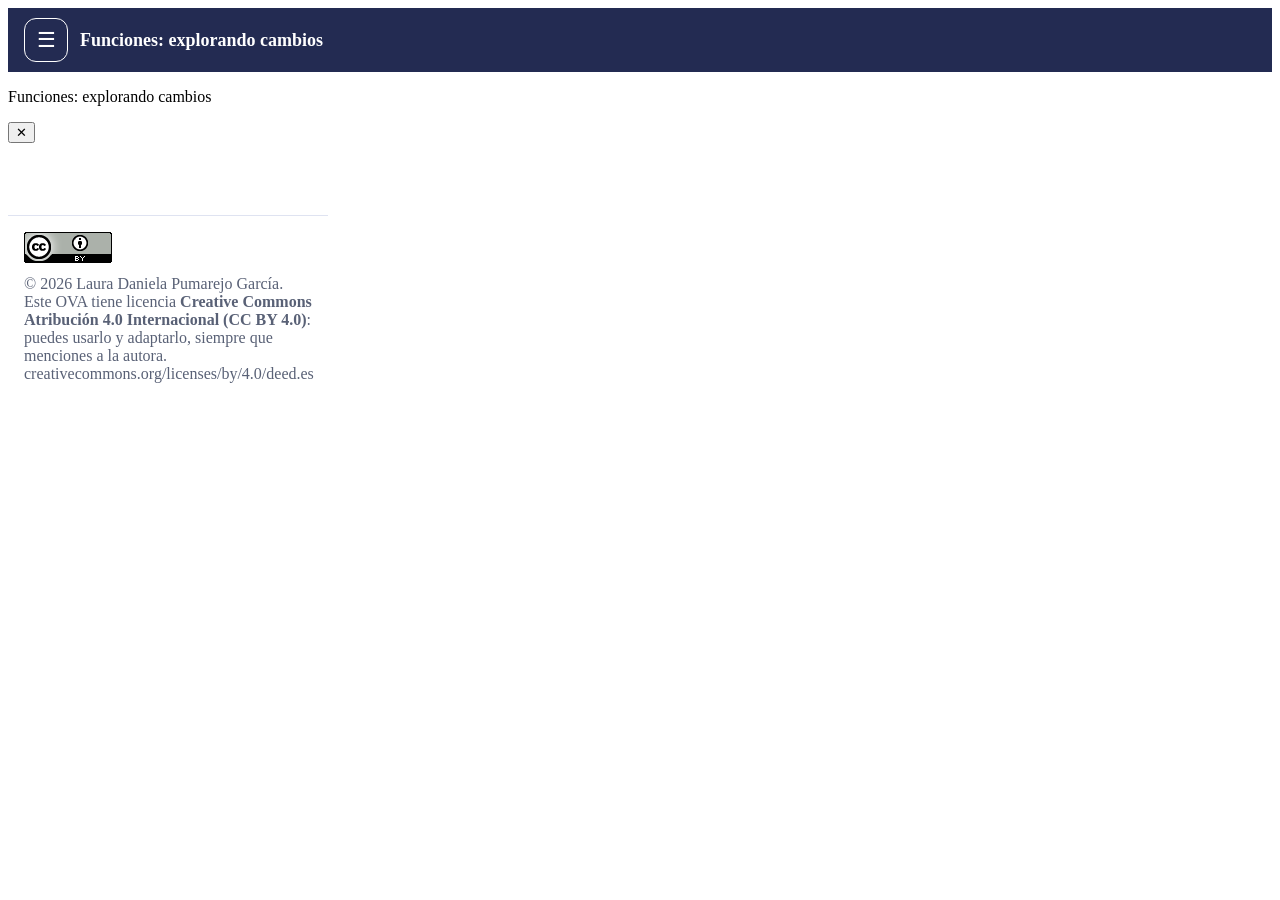
==== session.html @ 6873009c "Agrega portada, referencias, SCORM y evaluación con un solo envío Portada con objetivos y organizaci" ====
<!doctype html>
<html lang="es-CO">
<head>
  <meta charset="utf-8">
  <meta name="viewport" content="width=device-width, initial-scale=1">
  <meta name="author" content="Laura Daniela Pumarejo García">
  <meta name="description" content="OVA de matemáticas para grado 9.º sobre funciones lineales y afines. Funciona sin conexión.">
  <meta name="license" content="CC BY 4.0">
  <title>Funciones: explorando cambios</title>
  <link rel="stylesheet" href="css/tokens.css">
  <link rel="stylesheet" href="css/base.css">
  <link rel="stylesheet" href="css/layout.css">
  <link rel="stylesheet" href="css/utilities.css">
  <link rel="stylesheet" href="css/components/button.css">
  <link rel="stylesheet" href="css/components/sidebar.css">
  <link rel="stylesheet" href="css/components/nav.css">
  <link rel="stylesheet" href="css/components/box.css">
  <link rel="stylesheet" href="css/components/chat.css">
  <link rel="stylesheet" href="css/components/bridge.css">
  <link rel="stylesheet" href="css/components/feedback.css">
  <link rel="stylesheet" href="css/components/field.css">
  <link rel="stylesheet" href="css/components/quiz.css">
  <link rel="stylesheet" href="css/components/chart.css">
  <link rel="stylesheet" href="css/components/table.css">
  <link rel="stylesheet" href="css/components/classify.css">
  <link rel="stylesheet" href="css/components/mission.css">
  <link rel="stylesheet" href="css/components/sagittal.css">
  <link rel="stylesheet" href="css/components/machine.css">
  <link rel="stylesheet" href="css/components/plane.css">
  <link rel="stylesheet" href="css/components/summary.css">
  <link rel="stylesheet" href="css/components/fraction.css">
  <link rel="stylesheet" href="css/components/teacher-review.css">
  <link rel="stylesheet" href="css/components/slope.css">
  <link rel="stylesheet" href="css/components/license.css">
  <link rel="stylesheet" href="css/components/receipts.css">
</head>
<body>
  <a class="ova-skip" href="#ova-content">Saltar al contenido</a>

  <header class="ova-topbar" id="ova-topbar">
    <button class="ova-topbar__toggle" id="ova-menu-toggle" type="button" aria-controls="ova-sidebar" aria-expanded="false" aria-label="Abrir menú"><span aria-hidden="true">☰</span></button>
    <h1 class="ova-topbar__title" id="ova-session-title">Funciones: explorando cambios</h1>
  </header>

  <div class="ova-shell">
    <nav class="ova-sidebar" id="ova-sidebar" aria-label="Menú del curso">
      <div class="ova-sidebar__head">
        <p class="ova-sidebar__unit">Funciones: explorando cambios</p>
        <button class="ova-sidebar__close" id="ova-menu-close" type="button" aria-label="Cerrar menú"><span aria-hidden="true">✕</span></button>
      </div>
      <div id="ova-course-menu"></div>
    </nav>
    <div class="ova-sidebar__scrim" id="ova-scrim"></div>

    <div class="ova-shell__main" id="ova-main-column">
      <div class="ova-container">
        <section class="ova-progress" id="ova-progress" aria-label="Avance en la sesión"></section>
        <main class="ova-page" id="ova-content" tabindex="-1">
          <noscript><p class="ova-notice">Para ver este material necesitas activar JavaScript en tu navegador.</p></noscript>
        </main>
        <div id="ova-pager"></div>
      </div>
      <footer class="ova-license ova-container">
        <img class="ova-license__logo" src="css/images/cc-by.png" width="88" height="31" alt="Licencia Creative Commons Atribución 4.0">
        <p class="ova-license__text">© 2026 Laura Daniela Pumarejo García. Este OVA tiene licencia <strong>Creative Commons Atribución 4.0 Internacional (CC BY 4.0)</strong>: puedes usarlo y adaptarlo, siempre que menciones a la autora. creativecommons.org/licenses/by/4.0/deed.es</p>
      </footer>
    </div>
  </div>

  <script src="js/core/dom.js"></script>
  <script src="js/core/registry.js"></script>
  <script src="js/core/renderer.js"></script>
  <script src="js/core/navigation.js"></script>
  <script src="js/core/sidebar.js"></script>
  <script src="js/core/course-menu.js"></script>
  <script src="js/services/markdown.js"></script>
  <script src="js/services/validator.js"></script>
  <script src="js/services/hints.js"></script>
  <script src="js/services/scale.js"></script>
  <script src="js/services/feedback.js"></script>
  <script src="js/services/field.js"></script>
  <script src="js/services/gate.js"></script>
  <script src="js/services/review.js"></script>
  <script src="js/services/plane-drawing.js"></script>
  <script src="js/services/scorm.js"></script>
  <script src="js/services/assessment.js"></script>
  <script src="js/components/box.js"></script>
  <script src="js/components/chat.js"></script>
  <script src="js/components/bridge.js"></script>
  <script src="js/components/quiz.js"></script>
  <script src="js/components/chart.js"></script>
  <script src="js/components/table.js"></script>
  <script src="js/components/classify.js"></script>
  <script src="js/components/mission.js"></script>
  <script src="js/components/sagittal.js"></script>
  <script src="js/components/machine.js"></script>
  <script src="js/components/plane.js"></script>
  <script src="js/components/line-lab.js"></script>
  <script src="js/components/summary.js"></script>
  <script src="js/components/teacher-review.js"></script>
  <script src="js/components/slope.js"></script>
  <script src="js/components/receipts.js"></script>
  <script src="js/components/exam-submit.js"></script>
  <script src="data/course.js"></script>
  <script src="data/mission.js"></script>
  <script src="data/contexts.js"></script>
  <script src="js/app.js"></script>
</body>
</html>
---- css/tokens.css ----
:root {
  /* Color */
  --ova-red: #dd2433;
  --ova-red-dark: #b81a28;
  --ova-coral: #ff7a66;
  --ova-coral-soft: #fff0ed;
  --ova-coral-dark: #8f3226;
  --ova-blue: #232b52;
  --ova-text: #262a3d;
  --ova-text-soft: #596176;
  --ova-text-inverse: #fff;
  --ova-border: #dfe3f1;
  --ova-bg: #fafbfc;
  --ova-bg-2: #eaeef8;
  --ova-bg-card: #fff;
  --ova-ok: #1f8a4c;
  --ova-ok-dark: #166b3a;
  --ova-ok-soft: #e8f6ee;
  --ova-neutral: #8a93a0;
  --ova-scrim: rgba(35, 43, 82, .55);
  --ova-cover-night: #161b3a;
  --ova-cover-dusk: #5d3a6e;
  --ova-cover-horizon: #e8735f;
  --ova-cover-ridge-far: #4a3566;
  --ova-cover-ridge-mid: #2c2a55;
  --ova-cover-taxi: #ffc93c;
  --ova-cover-taxi-glow: rgba(255, 201, 60, .3);
  --ova-cover-grid: rgba(255, 255, 255, .14);
  --ova-cover-axis: rgba(255, 255, 255, .7);
  --ova-machine-funnel: #38446c;
  --ova-machine-body: #2e3856;
  --ova-machine-screen: #d1f2e5;

  /* Typography */
  --ova-font: "Didact Gothic", Verdana, Helvetica, Arial, sans-serif;
  --ova-font-receipt: "Courier New", Courier, monospace;
  --ova-text-s: 1rem;
  --ova-text-m: 1.125rem;
  --ova-text-l: 1.3rem;
  --ova-text-xl: 1.6rem;
  --ova-text-cover: clamp(2.25rem, 6vw, 3.5rem);
  --ova-leading: 1.55;
  --ova-leading-title: 1.25;

  /* Spacing */
  --ova-space-1: 0.25rem;
  --ova-space-2: 0.5rem;
  --ova-space-3: 0.75rem;
  --ova-space-4: 1rem;
  --ova-space-5: 1.5rem;
  --ova-space-6: 2rem;

  /* Sizes */
  --ova-content-max: 46rem;
  --ova-cover-max: 72rem;
  --ova-cover-ridge-height: 9rem;
  --ova-cover-ridge-room: 7rem;
  --ova-figure-max: 28rem;
  --ova-sidebar-width: 18rem;
  --ova-drawer-max: 85vw;
  --ova-topbar-height: 3.5rem;
  --ova-touch: 2.75rem;
  --ova-avatar: 2.25rem;
  --ova-bubble-max: 85%;
  --ova-field-width: 5.5rem;
  --ova-slope-field: 5rem;
  --ova-machine-width: 15rem;
  --ova-receipt-width: 14rem;
  --ova-receipt-max: 18rem;
  --ova-receipt-tear: 0.625rem;
  --ova-receipt-tooth: 1.25rem;
  --ova-change-width: 6.5rem;
  --ova-radio-mark: 1.25rem;
  --ova-svg-text: 24px;
  --ova-svg-text-compact: 21px;
  --ova-svg-vertex: 7px;
  --ova-svg-vertex-compact: 5px;
  --ova-svg-point: 11px;
  --ova-svg-point-compact: 8px;
  --ova-stroke: 1px;
  --ova-stroke-2: 2px;
  --ova-stroke-focus: 3px;
  --ova-stroke-accent: 4px;

  /* Shape */
  --ova-radius: 16px;
  --ova-radius-btn: 12px;
  --ova-radius-full: 999px;
  --ova-shadow: 0 2px 10px rgba(35, 43, 82, .08);

  /* Layers and motion */
  --ova-z-topbar: 10;
  --ova-z-scrim: 20;
  --ova-z-drawer: 30;
  --ova-motion: .2s ease;
}
---- css/layout.css ----
.ova-container {
  width: 100%;
  max-width: var(--ova-content-max);
  margin-inline: auto;
  padding-inline: var(--ova-space-4);
}

.ova-skip {
  position: absolute;
  z-index: var(--ova-z-drawer);
  left: var(--ova-space-2);
  top: -100%;
  padding: var(--ova-space-2) var(--ova-space-4);
  background: var(--ova-bg-card);
  border-radius: var(--ova-radius-btn);
}
.ova-skip:focus { top: var(--ova-space-2); }

.ova-topbar {
  position: sticky;
  top: 0;
  z-index: var(--ova-z-topbar);
  display: flex;
  align-items: center;
  gap: var(--ova-space-3);
  min-height: var(--ova-topbar-height);
  padding: var(--ova-space-1) var(--ova-space-4);
  background: var(--ova-blue);
  color: var(--ova-text-inverse);
}
.ova-topbar__title {
  min-width: 0;
  margin: 0;
  color: inherit;
  font-size: var(--ova-text-m);
}
.ova-topbar__toggle {
  flex: none;
  width: var(--ova-touch);
  height: var(--ova-touch);
  padding: 0;
  background: none;
  border: var(--ova-stroke) solid var(--ova-text-inverse);
  border-radius: var(--ova-radius-btn);
  color: inherit;
  font: inherit;
  font-size: var(--ova-text-l);
  line-height: 1;
  cursor: pointer;
}
.ova-topbar__toggle:focus-visible { outline-color: var(--ova-text-inverse); }

.ova-shell__main { min-width: 0; }

.ova-page {
  display: flex;
  flex-direction: column;
  gap: var(--ova-space-4);
  padding-block: var(--ova-space-4);
}
.ova-page__title {
  color: var(--ova-red-dark);
  font-size: var(--ova-text-xl);
}

.ova-notice {
  padding: var(--ova-space-4);
  background: var(--ova-bg-card);
  border: var(--ova-stroke) solid var(--ova-border);
  border-radius: var(--ova-radius);
}

.ova-home {
  display: flex;
  flex-direction: column;
  gap: var(--ova-space-4);
  padding-block: var(--ova-space-5);
}
.ova-home__list {
  display: flex;
  flex-direction: column;
  gap: var(--ova-space-2);
  margin: 0;
  padding: 0;
  list-style: none;
}
.ova-home__session {
  display: flex;
  align-items: center;
  min-height: var(--ova-touch);
  padding: var(--ova-space-3) var(--ova-space-4);
  background: var(--ova-bg-card);
  border: var(--ova-stroke) solid var(--ova-border);
  border-radius: var(--ova-radius-btn);
  color: var(--ova-blue);
}
.ova-home__session--pending { background: var(--ova-bg-2); color: var(--ova-text-soft); }
.ova-home__teacher {
  display: inline-flex;
  align-items: center;
  align-self: flex-start;
  min-height: var(--ova-touch);
  color: var(--ova-blue);
}

@media (min-width: 48rem) {
  .ova-page { gap: var(--ova-space-5); padding-block: var(--ova-space-5); }
}

@media (min-width: 64rem) {
  .ova-shell {
    display: grid;
    grid-template-columns: var(--ova-sidebar-width) minmax(0, 1fr);
  }
  body[data-sidebar="closed"] .ova-shell { grid-template-columns: minmax(0, 1fr); }
}
---- css/components/quiz.css ----
.ova-quiz__questions {
  display: flex;
  flex-direction: column;
  gap: var(--ova-space-4);
}
.ova-quiz__line {
  display: flex;
  flex-wrap: wrap;
  align-items: center;
  gap: var(--ova-space-2);
}
.ova-quiz__group {
  min-width: 0;
  margin: 0;
  padding: 0;
  border: 0;
}
.ova-quiz__prompt { padding: 0 0 var(--ova-space-2); }
.ova-quiz__option {
  display: flex;
  align-items: center;
  gap: var(--ova-space-3);
  min-height: var(--ova-touch);
  padding: var(--ova-space-1) var(--ova-space-3);
  border-radius: var(--ova-radius-btn);
  cursor: pointer;
}
.ova-quiz__option:hover { background: var(--ova-bg-2); }
.ova-quiz__radio {
  flex: none;
  width: var(--ova-radio-mark);
  height: var(--ova-radio-mark);
  margin: 0;
  accent-color: var(--ova-red-dark);
}

/* A figure inside a question uses the full width: no second card around it. */
.ova-quiz__question--missing {
  outline: var(--ova-stroke-2) solid var(--ova-coral);
  outline-offset: var(--ova-space-2);
  border-radius: var(--ova-radius-btn);
}
.ova-quiz__question .ova-box {
  margin-bottom: var(--ova-space-3);
  padding: 0;
  background: none;
  border: 0;
  box-shadow: none;
}

.ova-quiz__question--choice[data-state="revealed"] .ova-quiz__prompt::after { content: " 📘"; }
.ova-quiz__question--choice[data-state="ok"] .ova-quiz__prompt::after { content: " ✔"; color: var(--ova-ok-dark); }
.ova-quiz__question--choice[data-state="error"] .ova-quiz__prompt::after { content: " ✖"; color: var(--ova-red-dark); }
---- css/components/license.css ----
.ova-license {
  display: flex;
  flex-wrap: wrap;
  align-items: center;
  gap: var(--ova-space-3);
  margin-top: var(--ova-space-5);
  padding-block: var(--ova-space-4);
  border-top: var(--ova-stroke) solid var(--ova-border);
  color: var(--ova-text-soft);
  font-size: var(--ova-text-s);
}
.ova-license__logo { flex: none; display: block; }
.ova-license__text { flex: 1 1 14rem; margin: 0; }
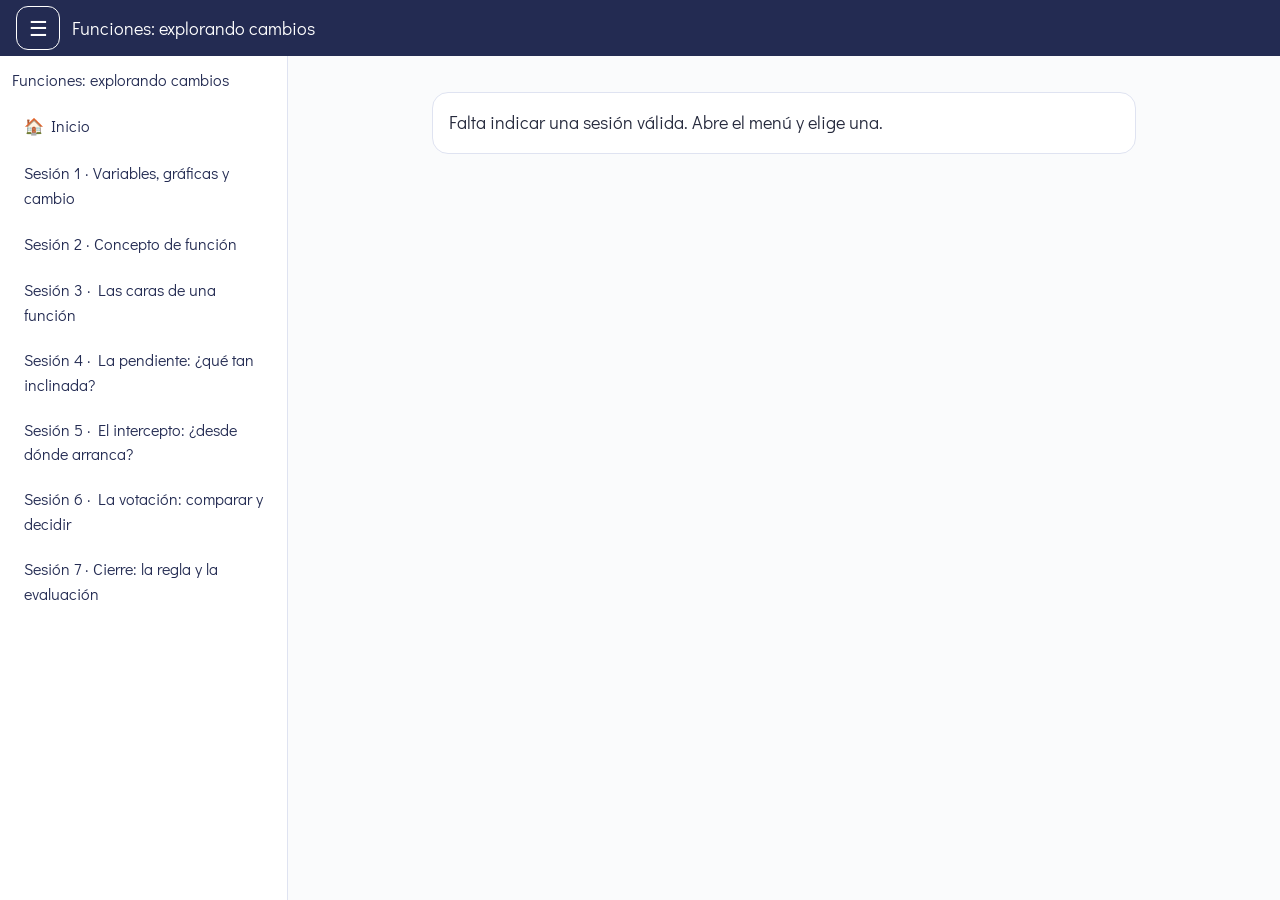
==== commit e243662b: "Primer commit: OVA de funciones lineales y afines Siete sesiones en HTML, CSS y JS vanilla, sin depe" ====
--- a/session.html
+++ b/session.html
@@ -3,9 +3,6 @@
 <head>
   <meta charset="utf-8">
   <meta name="viewport" content="width=device-width, initial-scale=1">
-  <meta name="author" content="Laura Daniela Pumarejo García">
-  <meta name="description" content="OVA de matemáticas para grado 9.º sobre funciones lineales y afines. Funciona sin conexión.">
-  <meta name="license" content="CC BY 4.0">
   <title>Funciones: explorando cambios</title>
   <link rel="stylesheet" href="css/tokens.css">
   <link rel="stylesheet" href="css/base.css">
@@ -31,7 +28,6 @@
   <link rel="stylesheet" href="css/components/fraction.css">
   <link rel="stylesheet" href="css/components/teacher-review.css">
   <link rel="stylesheet" href="css/components/slope.css">
-  <link rel="stylesheet" href="css/components/license.css">
   <link rel="stylesheet" href="css/components/receipts.css">
 </head>
 <body>
@@ -60,10 +56,6 @@
         </main>
         <div id="ova-pager"></div>
       </div>
-      <footer class="ova-license ova-container">
-        <img class="ova-license__logo" src="css/images/cc-by.png" width="88" height="31" alt="Licencia Creative Commons Atribución 4.0">
-        <p class="ova-license__text">© 2026 Laura Daniela Pumarejo García. Este OVA tiene licencia <strong>Creative Commons Atribución 4.0 Internacional (CC BY 4.0)</strong>: puedes usarlo y adaptarlo, siempre que menciones a la autora. creativecommons.org/licenses/by/4.0/deed.es</p>
-      </footer>
     </div>
   </div>
 
@@ -82,8 +74,6 @@
   <script src="js/services/gate.js"></script>
   <script src="js/services/review.js"></script>
   <script src="js/services/plane-drawing.js"></script>
-  <script src="js/services/scorm.js"></script>
-  <script src="js/services/assessment.js"></script>
   <script src="js/components/box.js"></script>
   <script src="js/components/chat.js"></script>
   <script src="js/components/bridge.js"></script>
@@ -100,7 +90,6 @@
   <script src="js/components/teacher-review.js"></script>
   <script src="js/components/slope.js"></script>
   <script src="js/components/receipts.js"></script>
-  <script src="js/components/exam-submit.js"></script>
   <script src="data/course.js"></script>
   <script src="data/mission.js"></script>
   <script src="data/contexts.js"></script>
--- a/css/tokens.css
+++ b/css/tokens.css
@@ -18,15 +18,6 @@
   --ova-ok-soft: #e8f6ee;
   --ova-neutral: #8a93a0;
   --ova-scrim: rgba(35, 43, 82, .55);
-  --ova-cover-night: #161b3a;
-  --ova-cover-dusk: #5d3a6e;
-  --ova-cover-horizon: #e8735f;
-  --ova-cover-ridge-far: #4a3566;
-  --ova-cover-ridge-mid: #2c2a55;
-  --ova-cover-taxi: #ffc93c;
-  --ova-cover-taxi-glow: rgba(255, 201, 60, .3);
-  --ova-cover-grid: rgba(255, 255, 255, .14);
-  --ova-cover-axis: rgba(255, 255, 255, .7);
   --ova-machine-funnel: #38446c;
   --ova-machine-body: #2e3856;
   --ova-machine-screen: #d1f2e5;
@@ -38,7 +29,6 @@
   --ova-text-m: 1.125rem;
   --ova-text-l: 1.3rem;
   --ova-text-xl: 1.6rem;
-  --ova-text-cover: clamp(2.25rem, 6vw, 3.5rem);
   --ova-leading: 1.55;
   --ova-leading-title: 1.25;
 
@@ -52,9 +42,6 @@
 
   /* Sizes */
   --ova-content-max: 46rem;
-  --ova-cover-max: 72rem;
-  --ova-cover-ridge-height: 9rem;
-  --ova-cover-ridge-room: 7rem;
   --ova-figure-max: 28rem;
   --ova-sidebar-width: 18rem;
   --ova-drawer-max: 85vw;
--- a/css/base.css
+++ b/css/base.css
@@ -0,0 +1,57 @@
+@font-face {
+  font-family: "Didact Gothic";
+  src: url("fonts/didact-gothic-latin-400-normal.woff2") format("woff2"),
+       url("fonts/didact-gothic-latin-400-normal.woff") format("woff");
+  font-weight: 400;
+  font-style: normal;
+  font-display: swap;
+}
+
+*, *::before, *::after { box-sizing: border-box; }
+
+html {
+  -webkit-text-size-adjust: 100%;
+  scroll-padding-top: calc(var(--ova-topbar-height) + var(--ova-space-2));
+}
+
+body {
+  margin: 0;
+  background: var(--ova-bg);
+  color: var(--ova-text);
+  font-family: var(--ova-font);
+  font-size: var(--ova-text-m);
+  line-height: var(--ova-leading);
+  overflow-wrap: break-word;
+}
+
+h1, h2, h3 {
+  margin: 0;
+  color: var(--ova-blue);
+  font-weight: 400;
+  line-height: var(--ova-leading-title);
+}
+
+p { margin: 0 0 var(--ova-space-3); }
+p:last-child { margin-bottom: 0; }
+
+ul, ol { margin: 0 0 var(--ova-space-3); padding-left: var(--ova-space-5); }
+ul:last-child, ol:last-child { margin-bottom: 0; }
+
+img, svg { max-width: 100%; }
+
+a { color: var(--ova-red-dark); }
+
+:focus { outline: none; }
+
+:focus-visible {
+  outline: var(--ova-stroke-focus) solid var(--ova-blue);
+  outline-offset: 2px;
+}
+
+@media (prefers-reduced-motion: reduce) {
+  *, *::before, *::after {
+    animation: none !important;
+    transition: none !important;
+    scroll-behavior: auto !important;
+  }
+}
--- a/css/layout.css
+++ b/css/layout.css
@@ -30,7 +30,6 @@
 }
 .ova-topbar__title {
   min-width: 0;
-  margin: 0;
   color: inherit;
   font-size: var(--ova-text-m);
 }
@@ -76,6 +75,7 @@
   gap: var(--ova-space-4);
   padding-block: var(--ova-space-5);
 }
+.ova-home__subtitle { margin: 0; color: var(--ova-text-soft); font-size: var(--ova-text-s); }
 .ova-home__list {
   display: flex;
   flex-direction: column;
--- a/css/utilities.css
+++ b/css/utilities.css
@@ -0,0 +1,2 @@
+.ova-hidden { display: none !important; }
+.ova-center { text-align: center; }
--- a/css/components/button.css
+++ b/css/components/button.css
@@ -0,0 +1,24 @@
+.ova-btn {
+  min-height: var(--ova-touch);
+  min-width: var(--ova-touch);
+  padding: var(--ova-space-2) var(--ova-space-4);
+  background: var(--ova-red-dark);
+  border: var(--ova-stroke) solid var(--ova-red-dark);
+  border-radius: var(--ova-radius-btn);
+  color: var(--ova-text-inverse);
+  font: inherit;
+  cursor: pointer;
+}
+.ova-btn:hover:not(:disabled) { background: var(--ova-blue); border-color: var(--ova-blue); }
+.ova-btn:disabled {
+  background: var(--ova-bg-2);
+  border-color: var(--ova-border);
+  color: var(--ova-text-soft);
+  cursor: not-allowed;
+}
+.ova-btn--soft {
+  background: var(--ova-bg-card);
+  border-color: var(--ova-border);
+  color: var(--ova-blue);
+}
+.ova-btn--soft:hover:not(:disabled) { color: var(--ova-text-inverse); }
--- a/css/components/sidebar.css
+++ b/css/components/sidebar.css
@@ -0,0 +1,119 @@
+/* Mobile first: off-canvas drawer. From 64rem it becomes a column beside the content. */
+.ova-sidebar {
+  position: fixed;
+  z-index: var(--ova-z-drawer);
+  inset: 0 auto 0 0;
+  display: flex;
+  flex-direction: column;
+  gap: var(--ova-space-3);
+  width: var(--ova-sidebar-width);
+  max-width: var(--ova-drawer-max);
+  padding: var(--ova-space-3);
+  overflow-y: auto;
+  background: var(--ova-bg-card);
+  border-right: var(--ova-stroke) solid var(--ova-border);
+  visibility: hidden;
+  transform: translateX(-100%);
+  transition: transform var(--ova-motion), visibility var(--ova-motion);
+}
+body[data-sidebar="open"] .ova-sidebar {
+  visibility: visible;
+  transform: none;
+  /* Visible at once when opening, so focus can move inside right away. */
+  transition: transform var(--ova-motion), visibility 0s;
+}
+
+.ova-sidebar__scrim {
+  position: fixed;
+  z-index: var(--ova-z-scrim);
+  inset: 0;
+  display: none;
+  background: var(--ova-scrim);
+}
+body[data-sidebar="open"] .ova-sidebar__scrim { display: block; }
+
+.ova-sidebar__head {
+  display: flex;
+  align-items: center;
+  justify-content: space-between;
+  gap: var(--ova-space-2);
+}
+.ova-sidebar__unit { margin: 0; color: var(--ova-blue); font-size: var(--ova-text-s); }
+.ova-sidebar__close {
+  flex: none;
+  width: var(--ova-touch);
+  height: var(--ova-touch);
+  background: none;
+  border: var(--ova-stroke) solid var(--ova-border);
+  border-radius: var(--ova-radius-btn);
+  color: var(--ova-blue);
+  font: inherit;
+  cursor: pointer;
+}
+
+.ova-menu__list,
+.ova-menu__pages {
+  margin: 0;
+  padding: 0;
+  list-style: none;
+}
+.ova-menu__list {
+  display: flex;
+  flex-direction: column;
+  gap: var(--ova-space-1);
+}
+.ova-menu__pages {
+  margin: var(--ova-space-1) 0 var(--ova-space-2) var(--ova-space-3);
+  padding-left: var(--ova-space-2);
+  border-left: var(--ova-stroke-2) solid var(--ova-border);
+}
+
+.ova-menu__link,
+.ova-menu__page {
+  display: flex;
+  align-items: center;
+  width: 100%;
+  min-height: var(--ova-touch);
+  padding: var(--ova-space-2) var(--ova-space-3);
+  background: none;
+  border: 0;
+  border-radius: var(--ova-radius-btn);
+  color: var(--ova-blue);
+  font: inherit;
+  font-size: var(--ova-text-s);
+  text-align: left;
+  text-decoration: none;
+  cursor: pointer;
+}
+.ova-menu__link:hover,
+.ova-menu__page:hover { background: var(--ova-bg-2); }
+.ova-menu__link[aria-current="true"] { color: var(--ova-red-dark); font-weight: 700; }
+.ova-menu__page[aria-current="page"] { background: var(--ova-bg-2); }
+.ova-menu__page[aria-current="page"]::before { content: "▶"; margin-right: var(--ova-space-2); color: var(--ova-red-dark); }
+.ova-menu__pending {
+  display: flex;
+  align-items: center;
+  min-height: var(--ova-touch);
+  padding: var(--ova-space-2) var(--ova-space-3);
+  color: var(--ova-text-soft);
+  font-size: var(--ova-text-s);
+}
+
+@media (min-width: 64rem) {
+  .ova-sidebar {
+    position: sticky;
+    z-index: auto;
+    top: var(--ova-topbar-height);
+    inset-inline: auto;
+    bottom: auto;
+    width: auto;
+    max-width: none;
+    height: calc(100vh - var(--ova-topbar-height));
+    visibility: visible;
+    transform: none;
+    transition: none;
+  }
+  body[data-sidebar="closed"] .ova-sidebar { display: none; }
+  body[data-sidebar="open"] .ova-sidebar__scrim { display: none; }
+  .ova-sidebar__close { display: none; }
+}
--- a/css/components/nav.css
+++ b/css/components/nav.css
@@ -0,0 +1,24 @@
+.ova-progress { padding-top: var(--ova-space-3); }
+.ova-progress__label {
+  margin: 0 0 var(--ova-space-1);
+  color: var(--ova-text-soft);
+  font-size: var(--ova-text-s);
+}
+.ova-progress__bar {
+  display: block;
+  width: 100%;
+  height: var(--ova-space-2);
+  accent-color: var(--ova-red-dark);
+}
+
+.ova-pager {
+  display: flex;
+  justify-content: space-between;
+  gap: var(--ova-space-3);
+  padding-block: var(--ova-space-3);
+}
+.ova-pager__btn { flex: 1 1 0; }
+
+@media (min-width: 48rem) {
+  .ova-pager__btn { flex: 0 0 auto; }
+}
--- a/css/components/box.css
+++ b/css/components/box.css
@@ -0,0 +1,32 @@
+.ova-box {
+  padding: var(--ova-space-4);
+  background: var(--ova-bg-card);
+  border: var(--ova-stroke) solid var(--ova-border);
+  border-radius: var(--ova-radius);
+  box-shadow: var(--ova-shadow);
+}
+.ova-box__head {
+  display: flex;
+  gap: var(--ova-space-2);
+  margin-bottom: var(--ova-space-3);
+}
+.ova-box__title { font-size: var(--ova-text-l); }
+
+.ova-box__locked {
+  display: flex;
+  flex-wrap: wrap;
+  align-items: center;
+  gap: var(--ova-space-3);
+}
+.ova-box__waiting { flex: 1 1 12rem; margin: 0; color: var(--ova-text-soft); }
+
+.ova-box--naming {
+  background: var(--ova-bg-2);
+  border-left: var(--ova-stroke-accent) solid var(--ova-blue);
+}
+.ova-box--think { border-left: var(--ova-stroke-accent) solid var(--ova-red); }
+.ova-box--teacher { border: var(--ova-stroke-2) dashed var(--ova-blue); }
+
+@media (min-width: 48rem) {
+  .ova-box { padding: var(--ova-space-5); }
+}
--- a/css/components/chat.css
+++ b/css/components/chat.css
@@ -0,0 +1,40 @@
+.ova-chat {
+  display: flex;
+  flex-direction: column;
+  gap: var(--ova-space-3);
+  margin: 0;
+  padding: 0;
+  list-style: none;
+}
+.ova-chat__message {
+  display: flex;
+  align-items: flex-end;
+  gap: var(--ova-space-2);
+}
+.ova-chat__message--me { flex-direction: row-reverse; }
+
+.ova-chat__avatar {
+  display: flex;
+  flex: none;
+  align-items: center;
+  justify-content: center;
+  width: var(--ova-avatar);
+  height: var(--ova-avatar);
+  background: var(--ova-bg-2);
+  border-radius: var(--ova-radius-full);
+}
+.ova-chat__bubble {
+  max-width: var(--ova-bubble-max);
+  padding: var(--ova-space-2) var(--ova-space-3);
+  background: var(--ova-bg-2);
+  border-radius: var(--ova-radius);
+}
+.ova-chat__message--me .ova-chat__bubble {
+  background: var(--ova-red-dark);
+  color: var(--ova-text-inverse);
+}
+.ova-chat__who {
+  display: block;
+  font-size: var(--ova-text-s);
+  font-weight: 700;
+}
--- a/css/components/bridge.css
+++ b/css/components/bridge.css
@@ -0,0 +1,8 @@
+.ova-bridge {
+  display: flex;
+  gap: var(--ova-space-3);
+  padding: var(--ova-space-4);
+  border-top: var(--ova-stroke) solid var(--ova-border);
+  color: var(--ova-blue);
+}
+.ova-bridge__arrow { flex: none; }
--- a/css/components/feedback.css
+++ b/css/components/feedback.css
@@ -0,0 +1,37 @@
+.ova-feedback:empty { display: none; }
+.ova-feedback__message {
+  margin: var(--ova-space-2) 0 0;
+  padding: var(--ova-space-2) var(--ova-space-3);
+  border-radius: var(--ova-radius-btn);
+}
+.ova-feedback__message[data-state="ok"] { background: var(--ova-ok-soft); color: var(--ova-ok-dark); }
+.ova-feedback__message[data-state="ok"]::before { content: "✔ "; }
+.ova-feedback__message[data-state="error"],
+.ova-feedback__message[data-state="empty"] { background: var(--ova-bg-2); color: var(--ova-text); }
+.ova-feedback__message[data-state="hint"] {
+  background: var(--ova-coral-soft);
+  border-left: var(--ova-stroke-accent) solid var(--ova-coral);
+  color: var(--ova-coral-dark);
+}
+.ova-feedback__message[data-state="hint"]::before { content: "💡 "; }
+.ova-feedback__message[data-state="solved"] {
+  background: var(--ova-bg-2);
+  border-left: var(--ova-stroke-accent) solid var(--ova-blue);
+  color: var(--ova-text);
+}
+.ova-feedback__message[data-state="solved"]::before { content: "📘 "; }
+
+.ova-review {
+  display: flex;
+  flex-wrap: wrap;
+  gap: var(--ova-space-2);
+  margin-top: var(--ova-space-4);
+}
+.ova-review__button,
+.ova-review__solution { width: 100%; }
+.ova-review .ova-feedback { flex: 1 1 100%; }
+
+@media (min-width: 48rem) {
+  .ova-review__button,
+  .ova-review__solution { width: auto; }
+}
--- a/css/components/field.css
+++ b/css/components/field.css
@@ -0,0 +1,22 @@
+.ova-field {
+  display: inline-flex;
+  align-items: center;
+  gap: var(--ova-space-1);
+}
+.ova-field__input {
+  width: var(--ova-field-width);
+  min-height: var(--ova-touch);
+  padding: var(--ova-space-1) var(--ova-space-2);
+  background: var(--ova-bg-card);
+  border: var(--ova-stroke-2) solid var(--ova-text-soft);
+  border-radius: var(--ova-radius-btn);
+  color: var(--ova-text);
+  font: inherit;
+  text-align: center;
+}
+.ova-field[data-state="ok"] .ova-field__input { background: var(--ova-ok-soft); border-color: var(--ova-ok); }
+.ova-field[data-state="error"] .ova-field__input { border-color: var(--ova-red-dark); }
+.ova-field[data-state="revealed"] .ova-field__input { background: var(--ova-bg-2); border-color: var(--ova-blue); }
+.ova-field[data-state="revealed"]::after { content: "📘"; }
+.ova-field[data-state="ok"]::after { content: "✔"; color: var(--ova-ok-dark); }
+.ova-field[data-state="error"]::after { content: "✖"; color: var(--ova-red-dark); }
--- a/css/components/quiz.css
+++ b/css/components/quiz.css
@@ -35,11 +35,6 @@
 }
 
 /* A figure inside a question uses the full width: no second card around it. */
-.ova-quiz__question--missing {
-  outline: var(--ova-stroke-2) solid var(--ova-coral);
-  outline-offset: var(--ova-space-2);
-  border-radius: var(--ova-radius-btn);
-}
 .ova-quiz__question .ova-box {
   margin-bottom: var(--ova-space-3);
   padding: 0;
--- a/css/components/chart.css
+++ b/css/components/chart.css
@@ -0,0 +1,78 @@
+.ova-chart {
+  display: flex;
+  flex-direction: column;
+  gap: var(--ova-space-3);
+}
+.ova-chart__instruction { margin: 0; color: var(--ova-text-soft); font-size: var(--ova-text-s); }
+.ova-chart__frame {
+  background: var(--ova-bg);
+  border: var(--ova-stroke) solid var(--ova-bg-2);
+  border-radius: var(--ova-radius-btn);
+  overflow: hidden;
+}
+.ova-chart__svg { display: block; width: 100%; height: auto; touch-action: pan-y; cursor: pointer; }
+
+.ova-chart__grid { stroke: var(--ova-border); stroke-width: 1; }
+.ova-chart__axis { stroke: var(--ova-blue); stroke-width: 3.5; }
+.ova-chart__line { fill: none; stroke: var(--ova-blue); stroke-width: 5; stroke-linecap: round; stroke-linejoin: round; }
+.ova-chart__vertex { fill: var(--ova-blue); r: var(--ova-svg-vertex); }
+.ova-chart__point { fill: var(--ova-red); stroke: var(--ova-bg-card); stroke-width: 4; r: var(--ova-svg-point); }
+.ova-chart__guide { stroke: var(--ova-red); stroke-width: 2.5; stroke-dasharray: 5 5; }
+.ova-chart__tick { fill: var(--ova-text); font-size: var(--ova-svg-text); }
+.ova-chart__name { fill: var(--ova-blue); font-size: var(--ova-svg-text); font-weight: 700; }
+.ova-chart__mark { fill: var(--ova-text); font-size: var(--ova-svg-text); }
+.ova-chart__coord-bg { fill: var(--ova-bg-card); stroke: var(--ova-blue); stroke-width: 2.5; }
+.ova-chart__coord-text { fill: var(--ova-blue); font-size: var(--ova-svg-text); font-weight: 700; }
+
+.ova-chart__svg--compact {
+  --ova-svg-text: var(--ova-svg-text-compact);
+  --ova-svg-vertex: var(--ova-svg-vertex-compact);
+  --ova-svg-point: var(--ova-svg-point-compact);
+}
+.ova-chart__svg--compact .ova-chart__line { stroke-width: 3.5; }
+.ova-chart__svg--compact .ova-chart__axis { stroke-width: 2.5; }
+
+.ova-chart__line[data-segment="up"] { stroke: var(--ova-ok); }
+.ova-chart__line[data-segment="down"] { stroke: var(--ova-red); }
+.ova-chart__line[data-segment="flat"] { stroke: var(--ova-neutral); }
+
+.ova-chart__slider {
+  width: 100%;
+  min-height: var(--ova-touch);
+  margin: 0;
+  accent-color: var(--ova-red-dark);
+  cursor: pointer;
+}
+.ova-chart__readout {
+  margin: 0;
+  padding: var(--ova-space-2) var(--ova-space-3);
+  background: var(--ova-bg-2);
+  border-radius: var(--ova-radius-btn);
+  color: var(--ova-blue);
+  text-align: center;
+}
+
+.ova-chart__segments {
+  display: flex;
+  flex-direction: column;
+  gap: var(--ova-space-2);
+}
+.ova-chart__segment {
+  min-height: var(--ova-touch);
+  padding: var(--ova-space-2) var(--ova-space-3);
+  background: var(--ova-bg);
+  border: var(--ova-stroke) solid var(--ova-border);
+  border-radius: var(--ova-radius-btn);
+  color: var(--ova-text);
+  font: inherit;
+  text-align: left;
+  cursor: pointer;
+}
+.ova-chart__segment:hover:not(:disabled) { background: var(--ova-bg-2); }
+.ova-chart__segment:disabled { cursor: default; }
+.ova-chart__segment[data-segment="up"] { background: var(--ova-ok-soft); border-color: var(--ova-ok); }
+.ova-chart__segment[data-segment="down"] { background: var(--ova-coral-soft); border-color: var(--ova-red-dark); }
+.ova-chart__segment[data-segment="flat"] { background: var(--ova-bg-2); border-color: var(--ova-text-soft); }
+.ova-chart__segment[data-state="revealed"]::after { content: " 📘"; }
+.ova-chart__segment[data-state="ok"]::after { content: " ✔"; color: var(--ova-ok-dark); }
+.ova-chart__segment[data-state="error"]::after { content: " ✖"; color: var(--ova-red-dark); }
--- a/css/components/table.css
+++ b/css/components/table.css
@@ -0,0 +1,44 @@
+.ova-table__frame {
+  margin-block: var(--ova-space-3);
+  overflow-x: auto;
+  border-radius: var(--ova-radius-btn);
+}
+.ova-table {
+  width: 100%;
+  border-collapse: collapse;
+}
+.ova-table__head,
+.ova-table__cell {
+  padding: var(--ova-space-2);
+  border: var(--ova-stroke) solid var(--ova-border);
+  text-align: center;
+  white-space: nowrap;
+}
+.ova-table__head { background: var(--ova-bg-2); color: var(--ova-blue); font-weight: 400; }
+.ova-table tr > :first-child { white-space: normal; }
+
+@media (max-width: 47.99rem) {
+  .ova-table__head,
+  .ova-table__cell { padding-inline: var(--ova-space-1); font-size: var(--ova-text-s); }
+}
+
+.ova-table__changes {
+  display: grid;
+  grid-template-columns: repeat(auto-fit, minmax(var(--ova-change-width), 1fr));
+  gap: var(--ova-space-2);
+}
+.ova-table__change {
+  display: flex;
+  flex-direction: column;
+  align-items: center;
+  gap: var(--ova-space-1);
+  padding: var(--ova-space-2);
+  background: var(--ova-bg);
+  border: var(--ova-stroke) solid var(--ova-border);
+  border-radius: var(--ova-radius-btn);
+}
+.ova-table__step { font-size: var(--ova-text-s); color: var(--ova-text-soft); white-space: nowrap; }
+.ova-table__arrow { color: var(--ova-text-soft); }
+.ova-table__arrow[data-sign="up"] { color: var(--ova-ok-dark); }
+.ova-table__arrow[data-sign="down"] { color: var(--ova-red-dark); }
+.ova-table__arrow[data-sign="flat"] { color: var(--ova-text-soft); }
--- a/css/components/classify.css
+++ b/css/components/classify.css
@@ -0,0 +1,50 @@
+.ova-classify__help { color: var(--ova-text-soft); font-size: var(--ova-text-s); }
+.ova-classify__bins {
+  display: grid;
+  gap: var(--ova-space-3);
+  margin-top: var(--ova-space-3);
+}
+.ova-classify__zone {
+  display: flex;
+  flex-direction: column;
+  gap: var(--ova-space-2);
+  padding: var(--ova-space-3);
+  background: var(--ova-bg);
+  border: var(--ova-stroke-2) dashed var(--ova-border);
+  border-radius: var(--ova-radius-btn);
+}
+.ova-classify__zone--start { border-style: solid; }
+.ova-classify__title {
+  margin: 0;
+  color: var(--ova-blue);
+  font-size: var(--ova-text-m);
+  font-weight: 400;
+}
+.ova-classify__list {
+  display: flex;
+  flex-wrap: wrap;
+  gap: var(--ova-space-2);
+}
+.ova-classify__card {
+  min-height: var(--ova-touch);
+  padding: var(--ova-space-2) var(--ova-space-3);
+  background: var(--ova-bg-card);
+  border: var(--ova-stroke-2) solid var(--ova-blue);
+  border-radius: var(--ova-radius-btn);
+  color: var(--ova-blue);
+  font: inherit;
+  text-align: left;
+  cursor: grab;
+}
+.ova-classify__card[aria-pressed="true"] { background: var(--ova-blue); color: var(--ova-text-inverse); }
+.ova-classify__card:disabled { cursor: default; }
+.ova-classify__card[data-state="revealed"] { background: var(--ova-bg-2); color: var(--ova-text); }
+.ova-classify__card[data-state="revealed"]::after { content: " 📘"; }
+.ova-classify__card[data-state="ok"] { background: var(--ova-ok-soft); border-color: var(--ova-ok); color: var(--ova-text); }
+.ova-classify__card[data-state="ok"]::after { content: " ✔"; color: var(--ova-ok-dark); }
+.ova-classify__card[data-state="error"] { border-color: var(--ova-red-dark); }
+.ova-classify__card[data-state="error"]::after { content: " ✖"; color: var(--ova-red-dark); }
+
+@media (min-width: 48rem) {
+  .ova-classify__bins { grid-template-columns: 1fr 1fr; }
+}
--- a/css/components/mission.css
+++ b/css/components/mission.css
@@ -0,0 +1,14 @@
+.ova-mission {
+  background: var(--ova-bg-card);
+  border: var(--ova-stroke-2) solid var(--ova-red);
+  border-radius: var(--ova-radius);
+}
+.ova-mission__summary {
+  display: flex;
+  align-items: center;
+  min-height: var(--ova-touch);
+  padding: var(--ova-space-2) var(--ova-space-4);
+  color: var(--ova-red-dark);
+  cursor: pointer;
+}
+.ova-mission__body { padding: 0 var(--ova-space-4) var(--ova-space-4); }
--- a/css/components/sagittal.css
+++ b/css/components/sagittal.css
@@ -0,0 +1,16 @@
+.ova-sagittal { max-width: var(--ova-figure-max); margin-inline: auto; }
+.ova-sagittal__svg { display: block; width: 100%; height: auto; }
+.ova-sagittal__help { color: var(--ova-text-soft); font-size: var(--ova-text-s); }
+.ova-sagittal__set { fill: var(--ova-blue); font-size: var(--ova-svg-text-compact); font-weight: 700; }
+.ova-sagittal__oval { fill: var(--ova-bg-2); }
+.ova-sagittal__chip { fill: var(--ova-bg-card); stroke: var(--ova-border); stroke-width: 2; }
+.ova-sagittal__label { fill: var(--ova-text); font-size: var(--ova-svg-text-compact); }
+.ova-sagittal__arrow { stroke: var(--ova-blue); stroke-width: 2.5; }
+.ova-sagittal__arrow[data-state="error"] { stroke: var(--ova-red-dark); stroke-dasharray: 6 5; }
+.ova-sagittal__head { fill: var(--ova-blue); }
+.ova-sagittal__node[role="button"] { cursor: pointer; }
+.ova-sagittal__node[aria-pressed="true"] .ova-sagittal__chip { fill: var(--ova-blue); stroke: var(--ova-blue); }
+.ova-sagittal__node[aria-pressed="true"] .ova-sagittal__label { fill: var(--ova-text-inverse); }
+.ova-sagittal__node:focus-visible { outline: none; }
+.ova-sagittal__node:focus-visible .ova-sagittal__chip { stroke: var(--ova-blue); stroke-width: 4; }
+.ova-sagittal__pairs { margin: var(--ova-space-2) 0 0; font-size: var(--ova-text-s); }
--- a/css/components/machine.css
+++ b/css/components/machine.css
@@ -0,0 +1,79 @@
+.ova-machine__tabs {
+  display: flex;
+  flex-wrap: wrap;
+  gap: var(--ova-space-2);
+  margin-block: var(--ova-space-3);
+}
+.ova-machine__tab[aria-pressed="true"] {
+  background: var(--ova-blue);
+  border-color: var(--ova-blue);
+  color: var(--ova-text-inverse);
+}
+
+.ova-machine {
+  display: flex;
+  flex-direction: column;
+  gap: var(--ova-space-3);
+}
+.ova-machine__lab {
+  display: flex;
+  flex-wrap: wrap;
+  gap: var(--ova-space-4);
+  justify-content: space-around;
+}
+.ova-machine__frame { flex: 1 1 10rem; max-width: var(--ova-machine-width); margin-inline: auto; }
+.ova-machine__controls {
+  display: flex;
+  flex: 1.2 1 14rem;
+  flex-direction: column;
+  gap: var(--ova-space-2);
+  min-width: 0;
+}
+
+/* The drawing. State lives in data-state: idle, processing, done. */
+.ova-machine__svg { display: block; width: 100%; height: auto; overflow: visible; }
+.ova-machine__funnel { fill: var(--ova-machine-funnel); }
+.ova-machine__body { fill: var(--ova-machine-body); }
+.ova-machine__screen { fill: var(--ova-machine-screen); }
+.ova-machine__label { fill: var(--ova-text-inverse); font-size: var(--ova-svg-text-compact); font-weight: 700; }
+.ova-machine__status { fill: var(--ova-blue); font-size: var(--ova-svg-text); font-weight: 700; }
+.ova-machine__light { fill: var(--ova-neutral); }
+.ova-machine__token { fill: var(--ova-red-dark); font-size: var(--ova-svg-text); font-weight: 700; }
+
+.ova-machine__svg[data-state="processing"] .ova-machine__light { fill: var(--ova-coral); animation: ova-machine-blink .3s steps(2) infinite; }
+.ova-machine__svg[data-state="processing"] .ova-machine__screen { animation: ova-machine-work .55s ease-in-out infinite alternate; }
+.ova-machine__svg[data-state="processing"] .ova-machine__token--in { animation: ova-machine-enter 1.1s ease-in forwards; }
+.ova-machine__svg[data-state="done"] .ova-machine__light { fill: var(--ova-ok); }
+.ova-machine__svg[data-state="done"] .ova-machine__token--in { opacity: 0; }
+.ova-machine__svg[data-state="done"] .ova-machine__token--out { animation: ova-machine-exit .6s ease-out; }
+
+@keyframes ova-machine-blink { 50% { opacity: .3; } }
+@keyframes ova-machine-work { to { opacity: .55; } }
+@keyframes ova-machine-enter {
+  60% { transform: translateY(50px); opacity: 1; }
+  100% { transform: translateY(80px); opacity: 0; }
+}
+@keyframes ova-machine-exit {
+  from { transform: translateY(-50px); opacity: 0; }
+  to { transform: none; opacity: 1; }
+}
+
+.ova-machine__next { align-self: flex-end; }
+.ova-machine__log { margin-top: var(--ova-space-1); }
+.ova-machine__challenge {
+  display: flex;
+  flex-direction: column;
+  gap: var(--ova-space-2);
+  padding: var(--ova-space-3);
+  background: var(--ova-bg);
+  border: var(--ova-stroke) solid var(--ova-border);
+  border-radius: var(--ova-radius-btn);
+}
+.ova-machine__prompt { margin: 0; color: var(--ova-blue); font-weight: 700; }
+.ova-machine__reveal {
+  margin: 0;
+  padding: var(--ova-space-2) var(--ova-space-3);
+  background: var(--ova-ok-soft);
+  border-radius: var(--ova-radius-btn);
+  color: var(--ova-ok-dark);
+}
--- a/css/components/plane.css
+++ b/css/components/plane.css
@@ -0,0 +1,81 @@
+.ova-plane {
+  display: flex;
+  flex-direction: column;
+  gap: var(--ova-space-3);
+}
+.ova-plane__help { margin: 0; color: var(--ova-text-soft); font-size: var(--ova-text-s); }
+.ova-plane__frame {
+  width: 100%;
+  max-width: var(--ova-figure-max);
+  margin-inline: auto;
+  background: var(--ova-bg);
+  border: var(--ova-stroke) solid var(--ova-bg-2);
+  border-radius: var(--ova-radius-btn);
+  overflow: hidden;
+}
+.ova-plane__svg { display: block; width: 100%; height: auto; touch-action: pan-y; }
+.ova-plane__grid { stroke: var(--ova-border); stroke-width: 1; }
+.ova-plane__axis { stroke: var(--ova-blue); stroke-width: 2.5; }
+.ova-plane__tick { fill: var(--ova-text); font-size: var(--ova-svg-text-compact); }
+.ova-plane__name { fill: var(--ova-blue); font-size: var(--ova-svg-text-compact); font-weight: 700; }
+.ova-plane__line { fill: none; stroke: var(--ova-blue); stroke-width: 3.5; stroke-linejoin: round; }
+.ova-plane__guide { stroke: var(--ova-red); stroke-width: 2.5; stroke-dasharray: 6 5; }
+.ova-plane__point { fill: var(--ova-red); stroke: var(--ova-bg-card); stroke-width: 2.5; r: var(--ova-svg-point-compact); }
+.ova-plane__mark { fill: var(--ova-blue); r: var(--ova-svg-point-compact); }
+.ova-plane__point[data-state="error"] { fill: var(--ova-bg-card); stroke: var(--ova-neutral); stroke-dasharray: 3 3; }
+.ova-plane__coord-bg { fill: var(--ova-bg-card); stroke: var(--ova-blue); stroke-width: 2; }
+.ova-plane__coord-text { fill: var(--ova-blue); font-size: var(--ova-svg-text-compact); font-weight: 700; }
+.ova-plane__controls {
+  display: flex;
+  flex-wrap: wrap;
+  align-items: flex-end;
+  gap: var(--ova-space-3);
+}
+.ova-plane__selector {
+  display: flex;
+  flex-direction: column;
+  font-size: var(--ova-text-s);
+}
+.ova-plane__select {
+  min-height: var(--ova-touch);
+  padding-inline: var(--ova-space-2);
+  background: var(--ova-bg-card);
+  border: var(--ova-stroke-2) solid var(--ova-text-soft);
+  border-radius: var(--ova-radius-btn);
+  color: var(--ova-text);
+  font: inherit;
+}
+.ova-plane__points,
+.ova-plane__readout { margin: 0; font-size: var(--ova-text-s); }
+.ova-plane__readout {
+  padding: var(--ova-space-2) var(--ova-space-3);
+  background: var(--ova-bg-2);
+  border-radius: var(--ova-radius-btn);
+  color: var(--ova-blue);
+  text-align: center;
+}
+
+.ova-lab__line { stroke: var(--ova-blue); stroke-width: 3.5; }
+.ova-lab__line[data-line="1"] { stroke: var(--ova-red); stroke-dasharray: 12 7; }
+.ova-lab__point { fill: var(--ova-blue); stroke: var(--ova-bg-card); stroke-width: 2.5; r: var(--ova-svg-point-compact); }
+.ova-lab__point[data-line="1"] { fill: var(--ova-red); }
+.ova-lab__legend {
+  display: flex;
+  flex-direction: column;
+  gap: var(--ova-space-1);
+  margin: 0;
+  padding: 0;
+  list-style: none;
+}
+.ova-lab__item {
+  padding: var(--ova-space-2) var(--ova-space-3);
+  background: var(--ova-bg-2);
+  border-left: var(--ova-stroke-accent) solid var(--ova-blue);
+  border-radius: var(--ova-radius-btn);
+  color: var(--ova-blue);
+  font-size: var(--ova-text-s);
+}
+.ova-lab__item[data-line="1"] { border-left-color: var(--ova-red); border-left-style: dashed; }
+.ova-lab__control { display: flex; flex-direction: column; }
+.ova-lab__name { font-size: var(--ova-text-s); }
+.ova-lab__value { font-weight: 700; }
--- a/css/components/summary.css
+++ b/css/components/summary.css
@@ -0,0 +1,9 @@
+.ova-box--summary { border: var(--ova-stroke-2) solid var(--ova-blue); }
+.ova-summary { margin: 0; }
+.ova-summary__term {
+  margin-top: var(--ova-space-3);
+  color: var(--ova-blue);
+  font-weight: 700;
+}
+.ova-summary__term:first-child { margin-top: 0; }
+.ova-summary__definition { margin: 0; }
--- a/css/components/fraction.css
+++ b/css/components/fraction.css
@@ -0,0 +1,13 @@
+.ova-frac {
+  display: inline-flex;
+  flex-direction: column;
+  align-items: center;
+  margin-inline: var(--ova-space-1);
+  vertical-align: middle;
+  line-height: var(--ova-leading-title);
+}
+.ova-frac__top {
+  padding-inline: var(--ova-space-1);
+  border-bottom: var(--ova-stroke-2) solid currentColor;
+}
+.ova-frac__bottom { padding-inline: var(--ova-space-1); }
--- a/css/components/teacher-review.css
+++ b/css/components/teacher-review.css
@@ -0,0 +1,17 @@
+.ova-review-list {
+  display: flex;
+  flex-direction: column;
+  gap: var(--ova-space-4);
+}
+.ova-review-list__key {
+  padding-bottom: var(--ova-space-3);
+  border-bottom: var(--ova-stroke) solid var(--ova-border);
+}
+.ova-review-list__entry {
+  padding-block: var(--ova-space-3);
+  border-bottom: var(--ova-stroke) solid var(--ova-border);
+}
+.ova-review-list__entry:last-child { border-bottom: 0; padding-bottom: 0; }
+.ova-review-list__prompt { margin: 0; color: var(--ova-blue); font-weight: 700; }
+.ova-review-list__explanation { margin: var(--ova-space-1) 0 0; }
+.ova-review-list__answer { margin: var(--ova-space-1) 0 0; color: var(--ova-ok-dark); font-weight: 700; }
--- a/css/components/slope.css
+++ b/css/components/slope.css
@@ -0,0 +1,58 @@
+.ova-slope {
+  display: flex;
+  flex-direction: column;
+  gap: var(--ova-space-3);
+}
+.ova-slope__run { stroke: var(--ova-ok); stroke-width: 3.5; stroke-dasharray: 8 5; }
+.ova-slope__rise { stroke: var(--ova-red); stroke-width: 3.5; stroke-dasharray: 8 5; }
+.ova-slope__amounts {
+  display: flex;
+  flex-wrap: wrap;
+  justify-content: center;
+  gap: var(--ova-space-2);
+}
+.ova-slope__amounts:empty { display: none; }
+.ova-slope__amount {
+  padding: var(--ova-space-1) var(--ova-space-3);
+  background: var(--ova-bg-2);
+  border-bottom: var(--ova-stroke-accent) dashed var(--ova-ok);
+  border-radius: var(--ova-radius-btn);
+  color: var(--ova-blue);
+  font-size: var(--ova-text-s);
+  font-weight: 700;
+}
+.ova-slope__amount[data-kind="rise"] { border-bottom-color: var(--ova-red); }
+
+.ova-slope__equation {
+  display: flex;
+  flex-wrap: wrap;
+  align-items: center;
+  justify-content: center;
+  gap: var(--ova-space-2);
+  padding: var(--ova-space-3);
+  background: var(--ova-bg-2);
+  border-radius: var(--ova-radius-btn);
+}
+.ova-slope__symbol { color: var(--ova-blue); font-size: var(--ova-text-l); font-weight: 700; }
+.ova-slope__fraction { display: flex; flex-direction: column; }
+.ova-slope__part {
+  display: flex;
+  flex-wrap: wrap;
+  align-items: center;
+  justify-content: center;
+  gap: var(--ova-space-2);
+  padding: var(--ova-space-2);
+}
+.ova-slope__minus { color: var(--ova-blue); font-weight: 700; }
+.ova-slope__points { margin: 0; color: var(--ova-blue); font-size: var(--ova-text-s); text-align: center; }
+.ova-slope__part--bottom { border-top: var(--ova-stroke-focus) solid var(--ova-blue); }
+.ova-slope .ova-field__input { width: var(--ova-slope-field); }
+
+.ova-slope__live {
+  padding: var(--ova-space-3);
+  background: var(--ova-bg-2);
+  border-radius: var(--ova-radius-btn);
+  color: var(--ova-blue);
+  font-size: var(--ova-text-l);
+  text-align: center;
+}
--- a/css/components/receipts.css
+++ b/css/components/receipts.css
@@ -0,0 +1,60 @@
+.ova-receipts {
+  display: flex;
+  flex-wrap: wrap;
+  justify-content: center;
+  gap: var(--ova-space-5);
+  margin: 0;
+  padding: var(--ova-space-4);
+  background: var(--ova-bg-2);
+  border-radius: var(--ova-radius-btn);
+  list-style: none;
+}
+
+/* A paper ticket: typewriter font, dashed dividers and a torn lower edge. */
+.ova-receipt {
+  position: relative;
+  flex: 1 1 var(--ova-receipt-width);
+  max-width: var(--ova-receipt-max);
+  margin-bottom: var(--ova-receipt-tear);
+  padding: var(--ova-space-4);
+  background: var(--ova-bg-card);
+  color: var(--ova-text);
+  font-family: var(--ova-font-receipt);
+  font-size: var(--ova-text-s);
+  box-shadow: var(--ova-shadow);
+}
+.ova-receipt::after {
+  content: "";
+  position: absolute;
+  inset: 100% 0 auto;
+  height: var(--ova-receipt-tear);
+  background:
+    linear-gradient(-45deg, transparent 50%, var(--ova-bg-card) 50%) 0 0 / var(--ova-receipt-tooth) 100% repeat-x,
+    linear-gradient(45deg, transparent 50%, var(--ova-bg-card) 50%) 0 0 / var(--ova-receipt-tooth) 100% repeat-x;
+}
+.ova-receipt__company { margin: 0; font-weight: 700; text-align: center; }
+.ova-receipt__number {
+  margin: 0;
+  padding-bottom: var(--ova-space-2);
+  border-bottom: var(--ova-stroke-2) dashed var(--ova-text-soft);
+  color: var(--ova-text-soft);
+  text-align: center;
+}
+.ova-receipt__lines { margin: var(--ova-space-2) 0; }
+.ova-receipt__line {
+  display: flex;
+  flex-wrap: wrap;
+  justify-content: space-between;
+  gap: 0 var(--ova-space-3);
+}
+.ova-receipt__line dt { color: var(--ova-text-soft); }
+.ova-receipt__line dd { margin: 0 0 0 auto; text-align: right; }
+.ova-receipt__line--total {
+  margin-top: var(--ova-space-2);
+  padding-top: var(--ova-space-2);
+  border-top: var(--ova-stroke-2) dashed var(--ova-text-soft);
+  font-size: var(--ova-text-m);
+  font-weight: 700;
+}
+.ova-receipt__line--total dt { color: var(--ova-text); }
+.ova-receipt__thanks { margin: 0; color: var(--ova-text-soft); text-align: center; }
